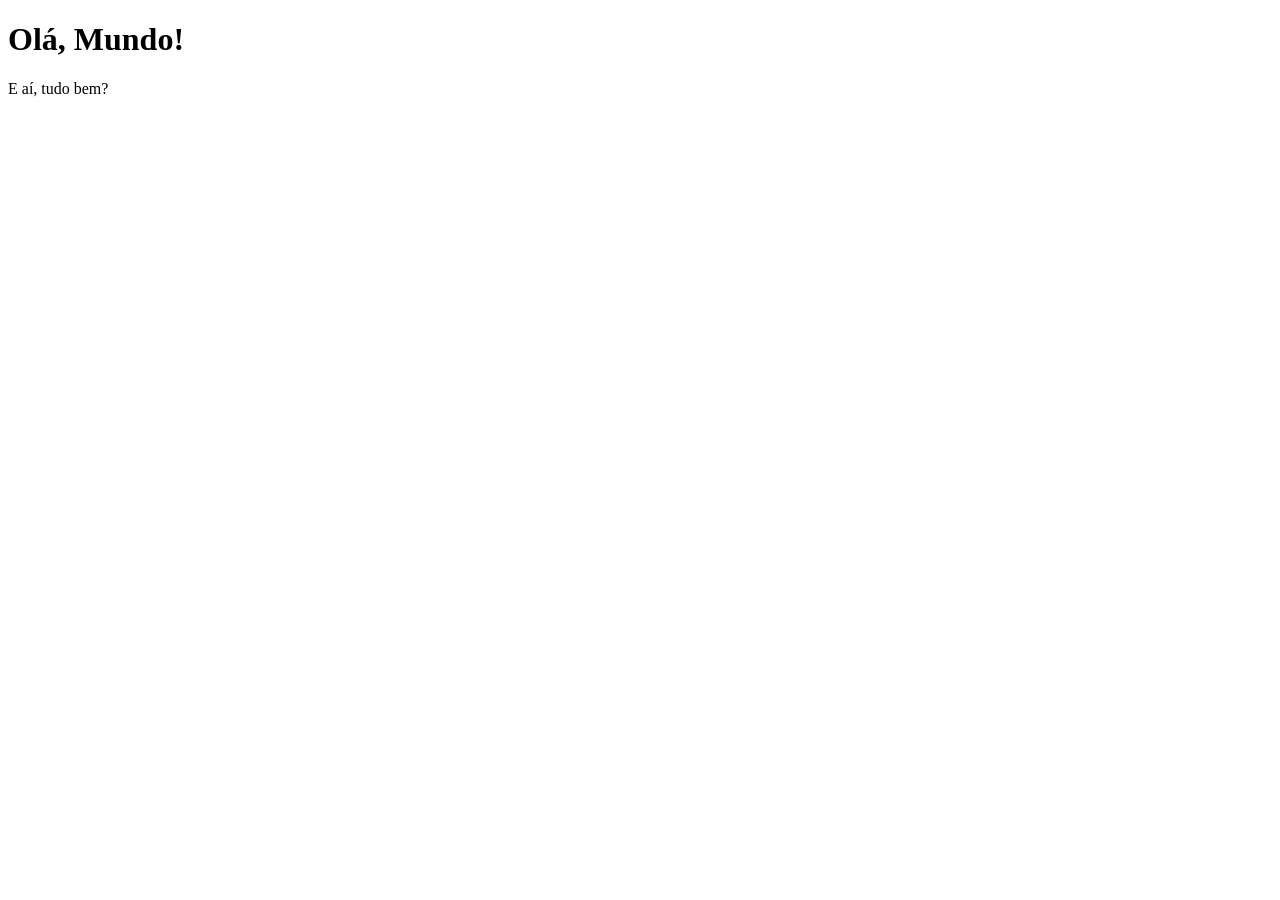
==== Hotelaria/index.html @ bad19c16 "Add files via upload" ====
<!DOCTYPE html>
<html lang="pt-br">
<head>
    <meta charset="UTF-8">
    <meta name="viewport" content="width=device-width, initial-scale=1.0">
    <title>Aprendendo</title>
</head>
<body>
    <h1>
        Olá, Mundo!
    </h1>
    <p>
        E aí, tudo bem?
    </p>
</body>
</html>
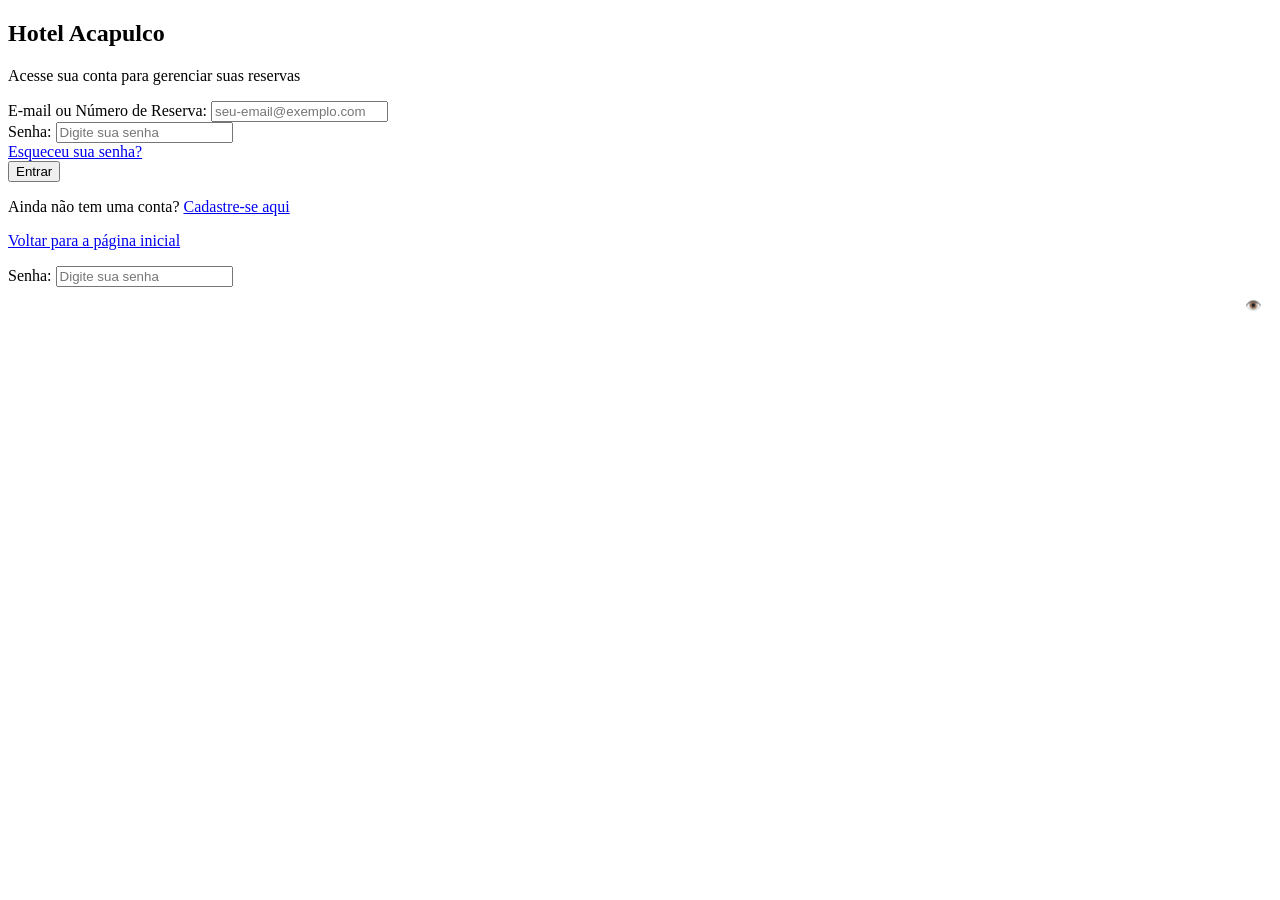
==== commit 88c1d4b8: "Reformulei o arquivo index.html da página de login do Hotel Acapulco." ====
--- a/Hotelaria/index.html
+++ b/Hotelaria/index.html
@@ -3,14 +3,52 @@
 <head>
     <meta charset="UTF-8">
     <meta name="viewport" content="width=device-width, initial-scale=1.0">
-    <title>Aprendendo</title>
+    <title>Login | Hotel Acapulco</title>
+    <link rel="stylesheet" href="style.css">
+    <script src="script.js" defer></script>
 </head>
 <body>
-    <h1>
-        Olá, Mundo!
-    </h1>
-    <p>
-        E aí, tudo bem?
-    </p>
+
+    <main>
+        
+        <header>
+            <h2>Hotel Acapulco</h2>
+            <p>Acesse sua conta para gerenciar suas reservas</p>
+        </header>
+
+        <form action="#" method="POST">
+            
+            <div class="campo-input">
+                <label for="email">E-mail ou Número de Reserva:</label>
+                <input type="email" id="email" name="email" placeholder="seu-email@exemplo.com" required>
+            </div>
+
+            <div class="campo-input">
+                <label for="senha">Senha:</label>
+                <input type="password" id="senha" name="senha" placeholder="Digite sua senha" required>
+            </div>
+
+            <div class="link-esqueceu">
+                <a href="#">Esqueceu sua senha?</a>
+            </div>
+            
+            <button type="submit">Entrar</button>
+
+        </form>
+
+        <footer>
+            <p>Ainda não tem uma conta? <a href="#">Cadastre-se aqui</a></p>
+            <p><a href="index.html" class="voltar">Voltar para a página inicial</a></p>
+        </footer>
+
+    </main>
+    <div class="campo-input" style="position: relative;">
+    <label for="senha">Senha:</label>
+    <input type="password" id="senha" name="senha" placeholder="Digite sua senha" required>
+    <button type="button" id="btn-mostrar-senha" style="position: absolute; right: 10px; top: 32px; background: none; border: none; color: #1a365d; cursor: pointer; width: auto; padding: 0;">👁️</button>
+    
+    </div>
+    <script src="script.js"></script>
+
 </body>
-</html>+</html>
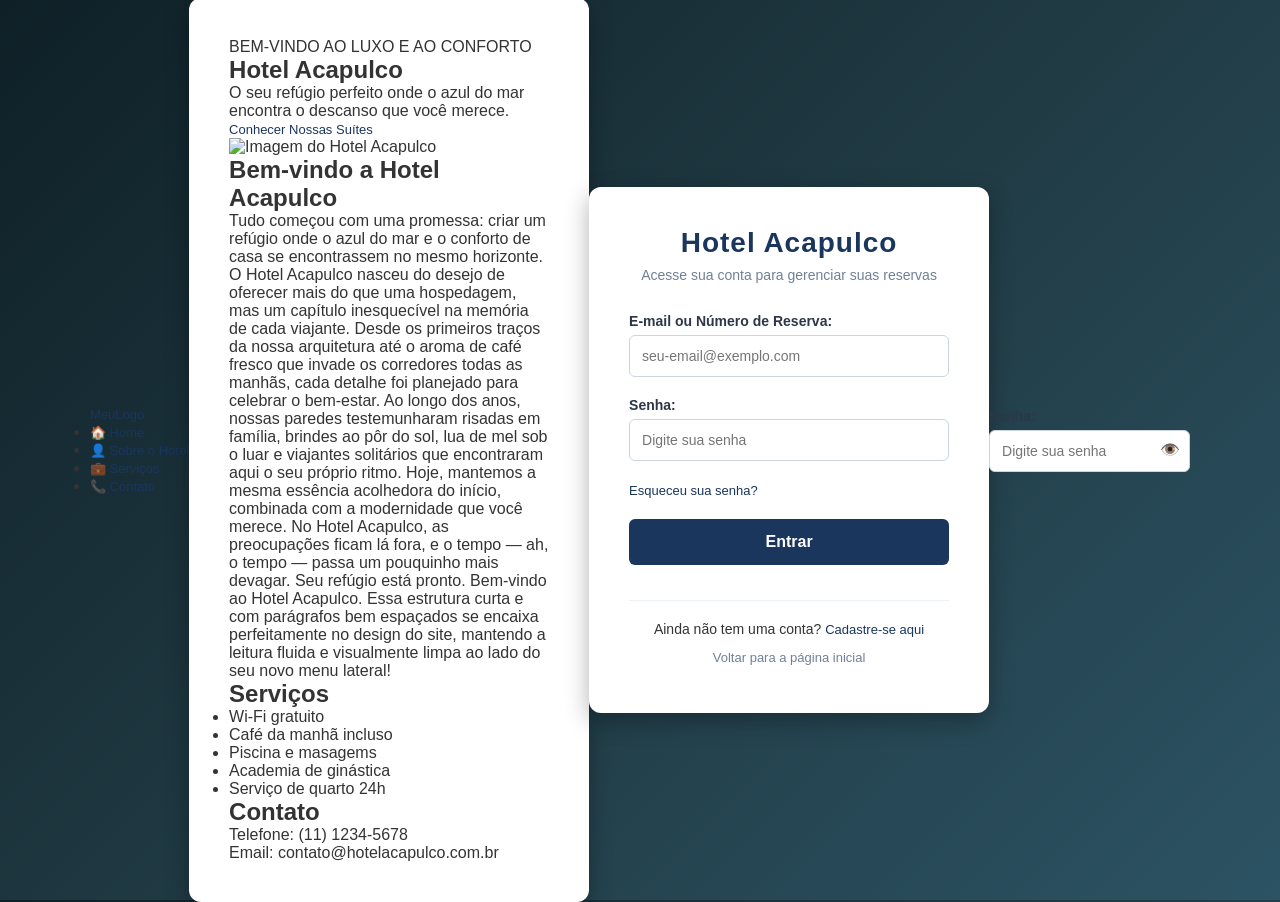
==== commit 7ea49d08: "Update index.html" ====
--- a/Hotelaria/index.html
+++ b/Hotelaria/index.html
@@ -8,7 +8,60 @@
     <script src="script.js" defer></script>
 </head>
 <body>
+ <nav class="sidebar">
+        <div class="logo">
+            <a href="#">MeuLogo</a>
+        </div>
+        <ul class="nav-links">
+            <li><a href="#">🏠 Home</a></li>
+            <li><a href="#">👤 Sobre o Hotel</a></li>
+            <li><a href="#">💼 Serviços</a></li>
+            <li><a href="#">📞 Contato</a></li>
+        </ul>
+    </nav>
+    <main class="content">
 
+        <section class="home">
+        <div class="text">
+            <span>BEM-VINDO AO LUXO E AO CONFORTO</span>
+            <h1>Hotel Acapulco</h1>
+            <p>O seu refúgio perfeito onde o azul do mar encontra o descanso que você merece.</p>
+            <a href="https://cf.bstatic.com/xdata/images/hotel/max1024x768/465374907.jpg?k=636989f0fb144c8d84643414adfb679891e6717f7fced83bd5eade65b09ff125&o=" class="btn-reserva">Conhecer Nossas Suítes</a>
+            <img src="https://www.tripadvisor.com.br/Hotel_Review-g187525-d264506-Reviews-Hotel_Presidente-Benidorm_Costa_Blanca_Province_of_Alicante_Valencian_Community.html" alt="Imagem do Hotel Acapulco">
+        </div>
+        </section>
+
+        <section id="sobre-o-hotel">
+
+            <h1>Bem-vindo a Hotel Acapulco</h1>
+            <p>Tudo começou com uma promessa: criar um refúgio onde o azul do mar e o conforto de casa se encontrassem no mesmo horizonte. O Hotel Acapulco nasceu do desejo de oferecer mais do que uma hospedagem, mas um capítulo inesquecível na memória de cada viajante.
+
+            Desde os primeiros traços da nossa arquitetura até o aroma de café fresco que invade os corredores todas as manhãs, cada detalhe foi planejado para celebrar o bem-estar. Ao longo dos anos, nossas paredes testemunharam risadas em família, brindes ao pôr do sol, lua de mel sob o luar e viajantes solitários que encontraram aqui o seu próprio ritmo.
+
+            Hoje, mantemos a mesma essência acolhedora do início, combinada com a modernidade que você merece. No Hotel Acapulco, as preocupações ficam lá fora, e o tempo — ah, o tempo — passa um pouquinho mais devagar.
+
+             Seu refúgio está pronto. Bem-vindo ao Hotel Acapulco.
+
+            Essa estrutura curta e com parágrafos bem espaçados se encaixa perfeitamente no design do site, mantendo a leitura fluida e visualmente limpa ao lado do seu novo menu lateral!</p>
+        </section>
+
+        <section id="servicos">
+            <h2>Serviços</h2>
+            <ul>
+                <li>Wi-Fi gratuito</li>
+                <li>Café da manhã incluso</li>
+                <li>Piscina e masagems</li>
+                <li>Academia de ginástica</li>
+                <li>Serviço de quarto 24h</li>
+            </ul>
+        </section>
+
+        <section id="contato">
+            <h2>Contato</h2>
+            <p>Telefone: (11) 1234-5678</p>
+            <p>Email: contato@hotelacapulco.com.br</p>
+        </section>
+    </main>
     <main>
         
         <header>
--- a/Hotelaria/style.css
+++ b/Hotelaria/style.css
@@ -0,0 +1,129 @@
+/* Reset básico */
+* {
+    margin: 0;
+    padding: 0;
+    box-sizing: border-box;
+    font-family: 'Segoe UI', Tahoma, Geneva, Verdana, sans-serif;
+}
+
+/* O body centraliza o <main> na tela usando Flexbox */
+body {
+    background: linear-gradient(135deg, #0f2027, #203a43, #2c5364);
+    height: 100vh;
+    display: flex;
+    justify-content: center; /* Centraliza na horizontal */
+    align-items: center;     /* Centraliza na vertical */
+    color: #333;
+    padding: 20px;
+}
+
+/* Caixa branca do formulário */
+main {
+    background-color: #ffffff;
+    padding: 40px;
+    border-radius: 12px;
+    box-shadow: 0 8px 24px rgba(0, 0, 0, 0.3);
+    width: 100%;
+    max-width: 400px; /* Impede que a caixa estique demais em telas grandes */
+}
+
+/* Cabeçalho */
+header {
+    text-align: center;
+    margin-bottom: 30px;
+}
+
+header h2 {
+    color: #1a365d;
+    font-size: 28px;
+    margin-bottom: 8px;
+    letter-spacing: 1px;
+}
+
+header p {
+    color: #718096;
+    font-size: 14px;
+}
+
+/* Espaçamento dos campos de entrada */
+.campo-input {
+    margin-bottom: 20px;
+}
+
+label {
+    display: block;
+    margin-bottom: 6px;
+    font-weight: 600;
+    font-size: 14px;
+    color: #2d3748;
+}
+
+input {
+    width: 100%;
+    padding: 12px;
+    border: 1px solid #cbd5e0;
+    border-radius: 6px;
+    font-size: 14px;
+    transition: all 0.3s ease;
+}
+
+input:focus {
+    outline: none;
+    border-color: #d4af37;
+    box-shadow: 0 0 0 3px rgba(212, 175, 55, 0.2);
+}
+
+.link-esqueceu {
+    margin-bottom: 20px;
+}
+
+/* Links em geral */
+a {
+    color: #1a365d;
+    text-decoration: none;
+    font-size: 13px;
+    transition: color 0.2s;
+}
+
+a:hover {
+    color: #d4af37;
+    text-decoration: underline;
+}
+
+/* Botão de login ajustado para ficar preso dentro do formulário */
+button {
+    width: 100%;
+    padding: 14px;
+    background-color: #1a365d;
+    color: white;
+    border: none;
+    border-radius: 6px;
+    font-size: 16px;
+    font-weight: bold;
+    cursor: pointer;
+    transition: background-color 0.3s ease;
+    margin-bottom: 10px;
+}
+
+button:hover {
+    background-color: #0f2544;
+}
+
+/* Rodapé */
+footer {
+    margin-top: 25px;
+    text-align: center;
+    font-size: 14px;
+    border-top: 1px solid #edf2f7;
+    padding-top: 20px;
+}
+
+footer p {
+    margin-bottom: 8px;
+}
+
+.voltar {
+    display: inline-block;
+    margin-top: 5px;
+    color: #718096;
+}
